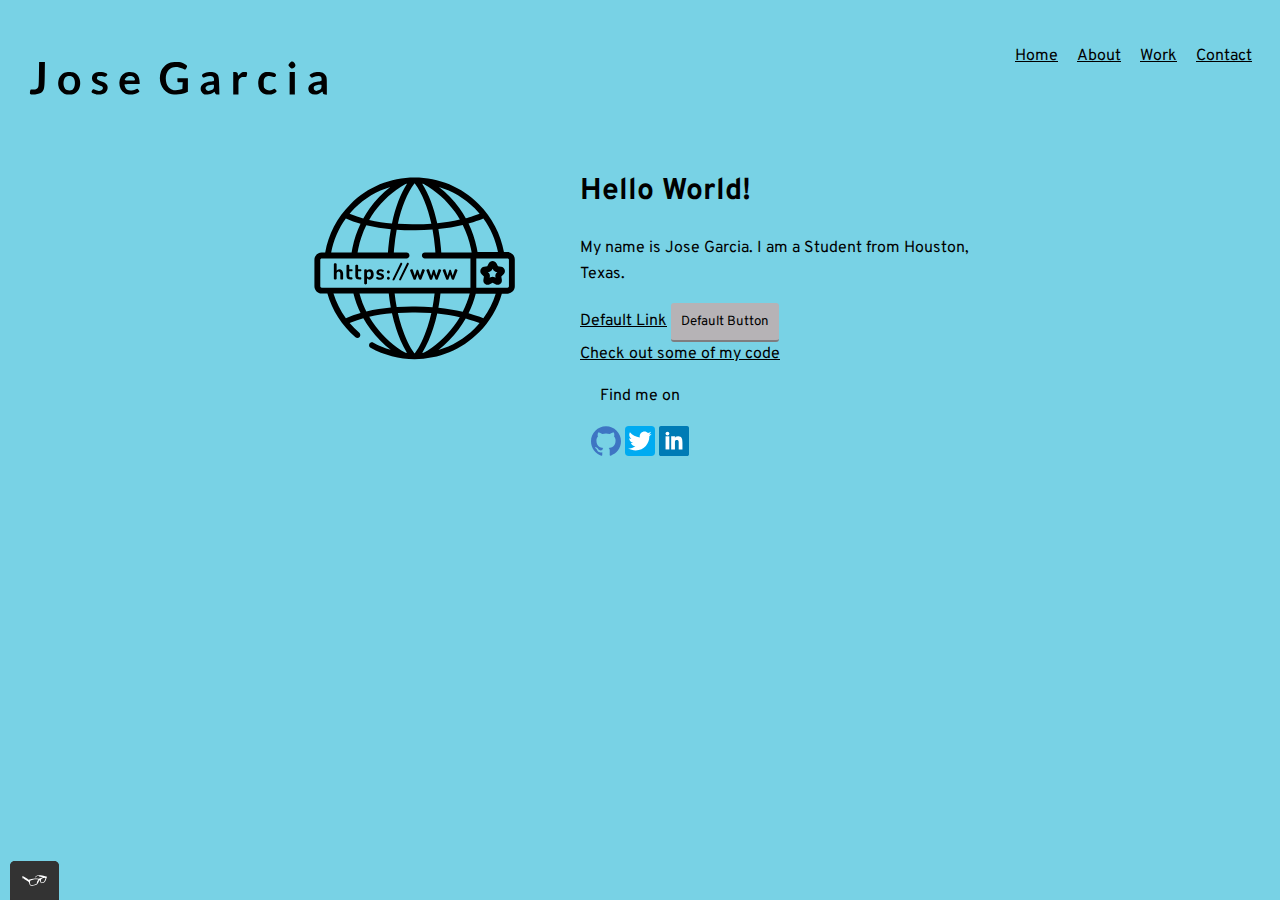
==== index.html @ 3ecfd661 "Update index.html" ====
<!DOCTYPE html>
<html lang="en">
   <head>
      <meta name="viewport" content="width=device-width, initial-scale=1">
      <title>Portfolio Page</title>
      <link rel="stylesheet" type="text/css" href="https://necolas.github.io/normalize.css/8.0.1/normalize.css">
      <link href="https://fonts.googleapis.com/css2?family=Overpass:wght@400;700&amp;display=swap" rel="stylesheet">
      <link href="https://fonts.googleapis.com/css?family=Overpass:400,700" rel="stylesheet">
      <link rel="stylesheet" type="text/css" href="css/style.production.css">
   </head>
   <body>
      <header class="page-header">
         <img src="img/logo-1.svg" width="300" height="100" alt="logo" class="page-header__item">
         <nav class="main-navigation page-header__item">
            <ul role="menubar" class="navigation-list">
               <li role="presentation">
                  <a href="index.html" role="menuitem" class="navigation-list__item navigation-list__item--active">Home</a>
               </li>
               <li role="presentation">
                  <a href="about.html" role="menuitem" class="navigation-list__item" aria-label="About Me">About</a>
               </li>
               <li role="presentation">
                  <a href="work.html" role="menuitem" class="navigation-list__item">Work</a>
               </li>
               <li role="presentation">
                  <a href="contact.html" role="menuitem" class="navigation-list__item">Contact</a>
               </li>
            </ul>
         </nav>
      </header>
      <div class="profile">
         <img src="img/domain.svg" width="200" height="200" class="profile__portrait" alt="Web Development">
         <h1>Hello World!</h1>
         <p>My name is Jose Garcia. I am a <span>Student</span> from Houston, Texas.</p>
         <div>
            <a href="#">Default Link</a> <button type="button">Default Button</button>
         </div>
         <a href="https://codepen.io/joseg-cf/pen/LYZYBzj">Check out some of my code</a>
         <footer class="page-footer">
            <p>Find me on</p>
            <!-- Github Icon -->
            <div class="social-media">
               <a href="https://github.com/JoseG-CF"><img src="img/iconfinder_Github.svg" width="30" height="30" alt="github"></a> <!-- Twitter Icon-->
               <a href="https://twitter.com/careerfoundry"><img src="img/iconfinder_twitter.svg" width="30" height="30" alt="twitter"></a> <!-- LinkedIn Icon-->
               <a href="https://www.linkedin.com/in/jose-garcia-21a3b71b9/"><img src="img/iconfinder_linkedin.svg" width="30" height="30" alt="linkedin"></a>
            </div>
         </footer>
         <script src="js/tota11y.min.js"></script>
      </div>
   </body>
</html>
---- css/style.production.css ----
/*
* Prefixed by https://autoprefixer.github.io
* PostCSS: v7.0.29,
* Autoprefixer: v9.7.6
* Browsers: last 4 version
*/

/*  Colors used

Text Color (Black): #000000;
Primary Color (Light Blue): #78D2E5;
Secondary Color (Peach): #E58B78;
 */

* {
	-webkit-box-sizing: border-box;
	        box-sizing: border-box;
}

.profile__portrait {
	float: left;
	width: 250px;
	margin-right: 40px;
	border-radius: 50%;
}

.page-footer {
	clear: both;
	display: -webkit-box;
	display: -ms-flexbox;
	display: flex;
	-webkit-box-orient: vertical;
	-webkit-box-direction: normal;
	    -ms-flex-direction: column;
	        flex-direction: column;
	text-align: center;
}

.page-header {
	display: -webkit-box;
	display: -ms-flexbox;
	display: flex;
	width: 100%;
	padding: 20px;
}

.page-header__item {
	-webkit-box-flex: 0;
	    -ms-flex: 0 1 200px;
	        flex: 0 1 200px;
}

.page-header__item:last-child {
	-webkit-box-flex: 1;
	    -ms-flex-positive: 1;
	        flex-grow: 1;
	text-align: right;
}

.profile {
	max-width: 700px;
	margin: 0 auto;
}

.navigation-list {
	list-style-type: none;
}

.navigation-list li {
	display: inline-block;
	margin-left: 15px;
}

.grid {
	display: -ms-grid;
	display: grid;
	-ms-grid-columns: 1fr 20px 1fr 20px 1fr;
	grid-template-columns: 1fr 1fr 1fr;
	grid-gap: 20px;
}

.grid__item {
	background-color: lightgray;
	padding-left: 40px;
	padding-right: 40px;
}

body {
	background-color: #78D2E5;
}

body {
	font-family: 'Overpass', sans-serif;
	font-weight: 400;
	font-size: 16px;
	line-height: 1.6;
}

h1 {
	font-size: 30px;
	font-weight: 700;
}

h2 {
	font-size: 24px;
	font-weight: 700;
}

h3 {
	font-size: 18px;
	font-weight: 700;
}

a {
	color: #000000;
}

a:visited {
	color: #0E020E;
}

a:hover,
a:focus {
	text-decoration: none;
}

a:active {
	color: #000000;
}

.button {
	border: none;
	font-family: 'Overpass';
	background-color: #B6B3B6;
	color: black;
	text-decoration: none;
	padding: 10px;
	border-radius: 3px;
	border-bottom: 2px solid rgba(0, 0, 0, 0.3);
	-webkit-transition-duration: 0.9s;
	     -o-transition-duration: 0.9s;
	        transition-duration: 0.9s;
	-webkit-transition-property: opacity;
	-o-transition-property: opacity;
	transition-property: opacity;
}

button {
	border: none;
	font-family: 'Overpass';
	background-color: #B6B3B6;
	color: black;
	text-decoration: none;
	padding: 10px;
	border-radius: 3px;
	border-bottom: 2px solid rgba(0, 0, 0, 0.3);
	-webkit-transition-duration: 0.9s;
	     -o-transition-duration: 0.9s;
	        transition-duration: 0.9s;
	-webkit-transition-property: opacity;
	-o-transition-property: opacity;
	transition-property: opacity;
}

button:hover,
button:focus,
.button:hover,
.button:focus {
	cursor: pointer;
	opacity: 0.5;
}

@media all and (max-width: 500px) {
	.grid {
		-ms-grid-columns: 1fr;
		grid-template-columns: 1fr;
	}
}

@media all and (min-width: 500px) and (max-width: 750px) {
	.grid {
		-ms-grid-columns: 1fr 20px 1fr;
		grid-template-columns: 1fr 1fr;
	}
}

@media all and (max-width: 750px) {
	.grid {
		grid-gap: 10px;
	}
	.grid__item:last-child {
		grid-column: auto / auto;
		grid-row: auto / auto;
	}
	h1 {
		font-size: 22px;
	}
}

@-webkit-keyframes color-change {
	0% {
		fill: var(color-change-0);
	}
	50% {
		fill: var(color-change-50);
	}
	100% {
		fill: var(color-change-100);
	}
}

@keyframes color-change {
	0% {
		fill: var(color-change-0);
	}
	50% {
		fill: var(color-change-50);
	}
	100% {
		fill: var(color-change-100);
	}
}




.right-big-tree {
	-webkit-animation-duration: 4s;
	        animation-duration: 4s;
	-webkit-animation-name: color-change;
	        animation-name: color-change;
	-webkit-animation-iteration-count: infinite;
	        animation-iteration-count: infinite;
	-webkit-animation-direction: alternate;
	        animation-direction: alternate;
	-webkit-animation-timing-function: linear;
	        animation-timing-function: linear;
}

@keyframes color-change {
	0% {
		fill: var(color-change-0);
	}
	50% {
		fill: var(color-change-50);
	}
	100% {
		fill: var(color-change-100);
	}
}




.left-big-tree {
	-webkit-animation-duration: 4s;
	        animation-duration: 4s;
	-webkit-animation-name: color-change;
	        animation-name: color-change;
	-webkit-animation-iteration-count: infinite;
	        animation-iteration-count: infinite;
	-webkit-animation-direction: alternate;
	        animation-direction: alternate;
	-webkit-animation-timing-function: linear;
	        animation-timing-function: linear;
}
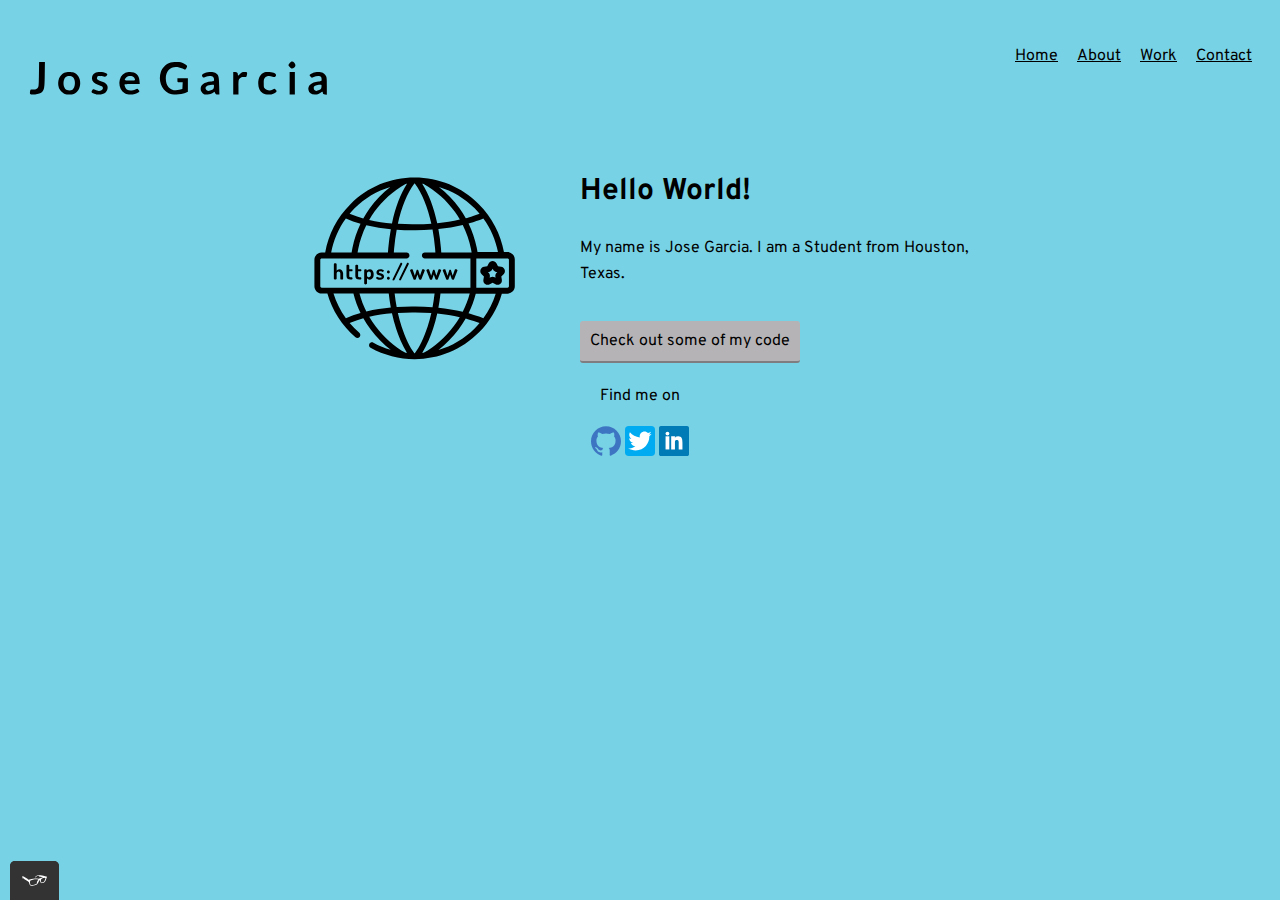
==== commit c94e61ce: "fixing indentations" ====
--- a/index.html
+++ b/index.html
@@ -2,7 +2,8 @@
 <html lang="en">
    <head>
       <meta name="viewport" content="width=device-width, initial-scale=1">
-      <title>Portfolio Page</title>
+      <meta charset="UTF-8">
+      <title>Portfolio</title>
       <link rel="stylesheet" type="text/css" href="https://necolas.github.io/normalize.css/8.0.1/normalize.css">
       <link href="https://fonts.googleapis.com/css2?family=Overpass:wght@400;700&amp;display=swap" rel="stylesheet">
       <link href="https://fonts.googleapis.com/css?family=Overpass:400,700" rel="stylesheet">
@@ -11,7 +12,7 @@
    <body>
       <header class="page-header">
          <img src="img/logo-1.svg" width="300" height="100" alt="logo" class="page-header__item">
-         <nav class="main-navigation page-header__item">
+         <nav class="main-navigation-page-header__item">
             <ul role="menubar" class="navigation-list">
                <li role="presentation">
                   <a href="index.html" role="menuitem" class="navigation-list__item navigation-list__item--active">Home</a>
@@ -32,20 +33,18 @@
          <img src="img/domain.svg" width="200" height="200" class="profile__portrait" alt="Web Development">
          <h1>Hello World!</h1>
          <p>My name is Jose Garcia. I am a <span>Student</span> from Houston, Texas.</p>
-         <div>
-            <a href="#">Default Link</a> <button type="button">Default Button</button>
+      </div>
+      <br>
+      <a href="https://codepen.io/joseg-cf/pen/LYZYBzj" class="button">Check out some of my code</a>
+      <footer class="page-footer">
+         <p>Find me on</p>
+         <!-- Github Icon -->
+         <div class="social-media">
+            <a href="https://github.com/JoseG-CF"><img src="img/iconfinder_Github.svg" width="30" height="30" alt="github"></a> <!-- Twitter Icon-->
+            <a href="https://twitter.com/careerfoundry"><img src="img/iconfinder_twitter.svg" width="30" height="30" alt="twitter"></a> <!-- LinkedIn Icon-->
+            <a href="https://www.linkedin.com/in/jose-garcia-21a3b71b9/"><img src="img/iconfinder_linkedin.svg" width="30" height="30" alt="linkedin"></a>
          </div>
-         <a href="https://codepen.io/joseg-cf/pen/LYZYBzj">Check out some of my code</a>
-         <footer class="page-footer">
-            <p>Find me on</p>
-            <!-- Github Icon -->
-            <div class="social-media">
-               <a href="https://github.com/JoseG-CF"><img src="img/iconfinder_Github.svg" width="30" height="30" alt="github"></a> <!-- Twitter Icon-->
-               <a href="https://twitter.com/careerfoundry"><img src="img/iconfinder_twitter.svg" width="30" height="30" alt="twitter"></a> <!-- LinkedIn Icon-->
-               <a href="https://www.linkedin.com/in/jose-garcia-21a3b71b9/"><img src="img/iconfinder_linkedin.svg" width="30" height="30" alt="linkedin"></a>
-            </div>
-         </footer>
-         <script src="js/tota11y.min.js"></script>
-      </div>
+      </footer>
+      <script src="js/tota11y.min.js"></script>
    </body>
 </html>
--- a/css/style.production.css
+++ b/css/style.production.css
@@ -5,6 +5,7 @@
 * Browsers: last 4 version
 */
 
+
 /*  Colors used
 
 Text Color (Black): #000000;
@@ -14,7 +15,7 @@
 
 * {
 	-webkit-box-sizing: border-box;
-	        box-sizing: border-box;
+	box-sizing: border-box;
 }
 
 .profile__portrait {
@@ -31,8 +32,8 @@
 	display: flex;
 	-webkit-box-orient: vertical;
 	-webkit-box-direction: normal;
-	    -ms-flex-direction: column;
-	        flex-direction: column;
+	-ms-flex-direction: column;
+	flex-direction: column;
 	text-align: center;
 }
 
@@ -45,15 +46,20 @@
 }
 
 .page-header__item {
-	-webkit-box-flex: 0;
-	    -ms-flex: 0 1 200px;
-	        flex: 0 1 200px;
+	display: -webkit-box;
+	display: -webkit-flex;
+	display: -ms-flexbox;
+	display: flex;
+}
+
+.main-navigation-page-header__item {
+	float: right;
 }
 
 .page-header__item:last-child {
 	-webkit-box-flex: 1;
-	    -ms-flex-positive: 1;
-	        flex-grow: 1;
+	-ms-flex-positive: 1;
+	flex-grow: 1;
 	text-align: right;
 }
 
@@ -85,6 +91,12 @@
 	padding-right: 40px;
 }
 
+.grid__item1 {
+	background-color: lightgray;
+	padding-left: 40px;
+	padding-right: 40px;
+}
+
 body {
 	background-color: #78D2E5;
 }
@@ -128,23 +140,7 @@
 	color: #000000;
 }
 
-.button {
-	border: none;
-	font-family: 'Overpass';
-	background-color: #B6B3B6;
-	color: black;
-	text-decoration: none;
-	padding: 10px;
-	border-radius: 3px;
-	border-bottom: 2px solid rgba(0, 0, 0, 0.3);
-	-webkit-transition-duration: 0.9s;
-	     -o-transition-duration: 0.9s;
-	        transition-duration: 0.9s;
-	-webkit-transition-property: opacity;
-	-o-transition-property: opacity;
-	transition-property: opacity;
-}
-
+.button,
 button {
 	border: none;
 	font-family: 'Overpass';
@@ -154,9 +150,9 @@
 	padding: 10px;
 	border-radius: 3px;
 	border-bottom: 2px solid rgba(0, 0, 0, 0.3);
-	-webkit-transition-duration: 0.9s;
-	     -o-transition-duration: 0.9s;
-	        transition-duration: 0.9s;
+	-webkit-transition-duration: 0.5s;
+	-o-transition-duration: 0.5s;
+	transition-duration: 0.5s;
 	-webkit-transition-property: opacity;
 	-o-transition-property: opacity;
 	transition-property: opacity;
@@ -165,9 +161,52 @@
 button:hover,
 button:focus,
 .button:hover,
-.button:focus {
+.button:focus,
+.button1:hover,
+.button1:focus {
 	cursor: pointer;
 	opacity: 0.5;
+}
+
+.button1 {
+	border: none;
+	font-family: 'Overpass';
+	background-color: #B6B3B6;
+	color: black;
+	text-decoration: none;
+	display: flex;
+	justify-content: center;
+	text-align: center;
+	padding: 10px;
+	border-radius: 3px;
+	border-bottom: 2px solid rgba(0, 0, 0, 0.3);
+	-webkit-transition-duration: 0.5s;
+	-o-transition-duration: 0.5s;
+	transition-duration: 0.5s;
+	-webkit-transition-property: opacity;
+	-o-transition-property: opacity;
+	transition-property: opacity;
+}
+
+.main-navigation-page-header__item {
+	flex-grow: 1;
+	text-align: right;
+}
+
+.contact-form {
+	text-align: center;
+}
+
+.contact-info {
+	clear: both;
+	display: -webkit-box;
+	display: -ms-flexbox;
+	display: flex;
+	-webkit-box-orient: vertical;
+	-webkit-box-direction: normal;
+	-ms-flex-direction: column;
+	flex-direction: column;
+	text-align: center;
 }
 
 @media all and (max-width: 500px) {
@@ -211,56 +250,50 @@
 
 @keyframes color-change {
 	0% {
-		fill: var(color-change-0);
+		fill: #000000;
 	}
 	50% {
-		fill: var(color-change-50);
+		fill: #33d646;
 	}
 	100% {
-		fill: var(color-change-100);
-	}
-}
-
-
-
+		fill: #d6ff00;
+	}
+}
 
 .right-big-tree {
 	-webkit-animation-duration: 4s;
-	        animation-duration: 4s;
+	animation-duration: 4s;
 	-webkit-animation-name: color-change;
-	        animation-name: color-change;
+	animation-name: color-change;
 	-webkit-animation-iteration-count: infinite;
-	        animation-iteration-count: infinite;
+	animation-iteration-count: infinite;
 	-webkit-animation-direction: alternate;
-	        animation-direction: alternate;
+	animation-direction: alternate;
 	-webkit-animation-timing-function: linear;
-	        animation-timing-function: linear;
+	animation-timing-function: linear;
 }
 
 @keyframes color-change {
 	0% {
-		fill: var(color-change-0);
+		fill: #000000;
 	}
 	50% {
-		fill: var(color-change-50);
+		fill: #33d646;
 	}
 	100% {
-		fill: var(color-change-100);
-	}
-}
-
-
-
+		fill: #d6ff00;
+	}
+}
 
 .left-big-tree {
 	-webkit-animation-duration: 4s;
-	        animation-duration: 4s;
+	animation-duration: 4s;
 	-webkit-animation-name: color-change;
-	        animation-name: color-change;
+	animation-name: color-change;
 	-webkit-animation-iteration-count: infinite;
-	        animation-iteration-count: infinite;
+	animation-iteration-count: infinite;
 	-webkit-animation-direction: alternate;
-	        animation-direction: alternate;
+	animation-direction: alternate;
 	-webkit-animation-timing-function: linear;
-	        animation-timing-function: linear;
-}
+	animation-timing-function: linear;
+}
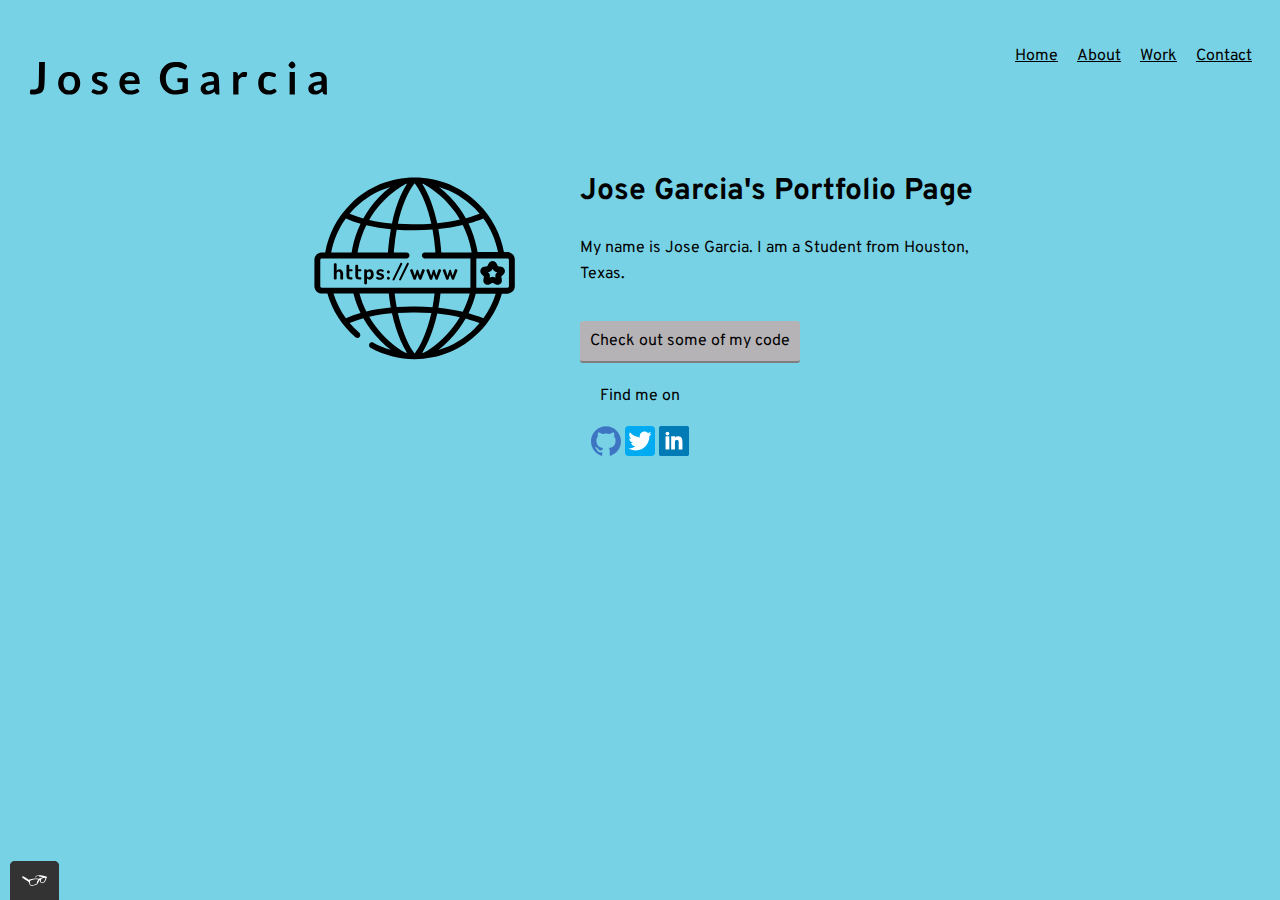
==== commit 983b1f85: "changed my h1 to be more descriptive to web search engines" ====
--- a/index.html
+++ b/index.html
@@ -31,7 +31,7 @@
       </header>
       <div class="profile">
          <img src="img/domain.svg" width="200" height="200" class="profile__portrait" alt="Web Development">
-         <h1>Hello World!</h1>
+         <h1>Jose Garcia's Portfolio Page</h1>
          <p>My name is Jose Garcia. I am a <span>Student</span> from Houston, Texas.</p>
       </div>
       <br>
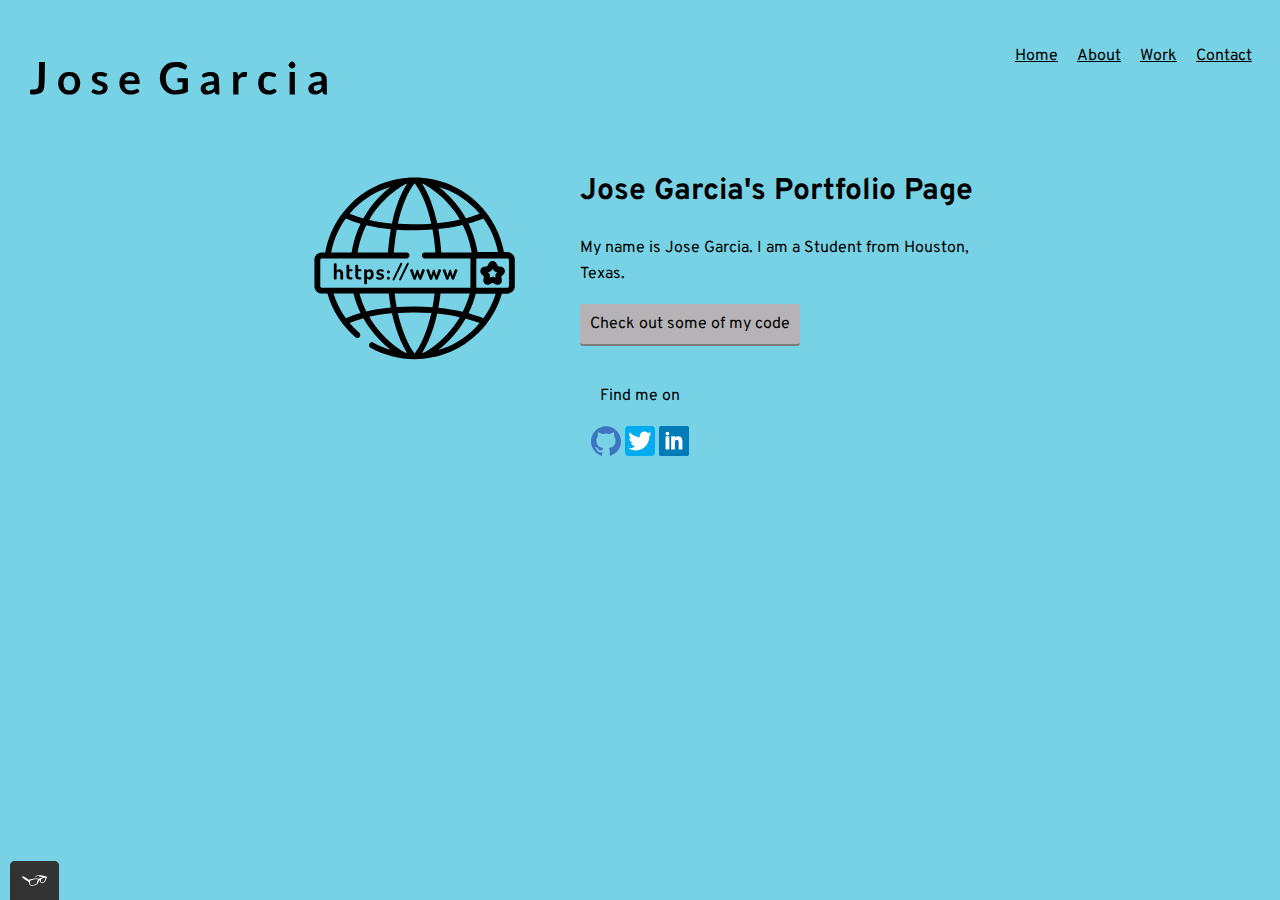
==== commit 4bbc5c17: "fixing some things mentioned in mentor video" ====
--- a/index.html
+++ b/index.html
@@ -34,7 +34,6 @@
          <h1>Jose Garcia's Portfolio Page</h1>
          <p>My name is Jose Garcia. I am a <span>Student</span> from Houston, Texas.</p>
       </div>
-      <br>
       <a href="https://codepen.io/joseg-cf/pen/LYZYBzj" class="button">Check out some of my code</a>
       <footer class="page-footer">
          <p>Find me on</p>
--- a/css/style.production.css
+++ b/css/style.production.css
@@ -66,6 +66,13 @@
 .profile {
 	max-width: 700px;
 	margin: 0 auto;
+	margin-bottom: 25px;
+}
+
+.profile1 {
+	max-width: 700px;
+	margin: 0 auto;
+	float: left;
 }
 
 .navigation-list {
@@ -89,12 +96,15 @@
 	background-color: lightgray;
 	padding-left: 40px;
 	padding-right: 40px;
+	margin: 0 auto;
 }
 
 .grid__item1 {
 	background-color: lightgray;
+  margin-right: 30px;
 	padding-left: 40px;
 	padding-right: 40px;
+
 }
 
 body {
@@ -188,6 +198,7 @@
 	transition-property: opacity;
 }
 
+
 .main-navigation-page-header__item {
 	flex-grow: 1;
 	text-align: right;
